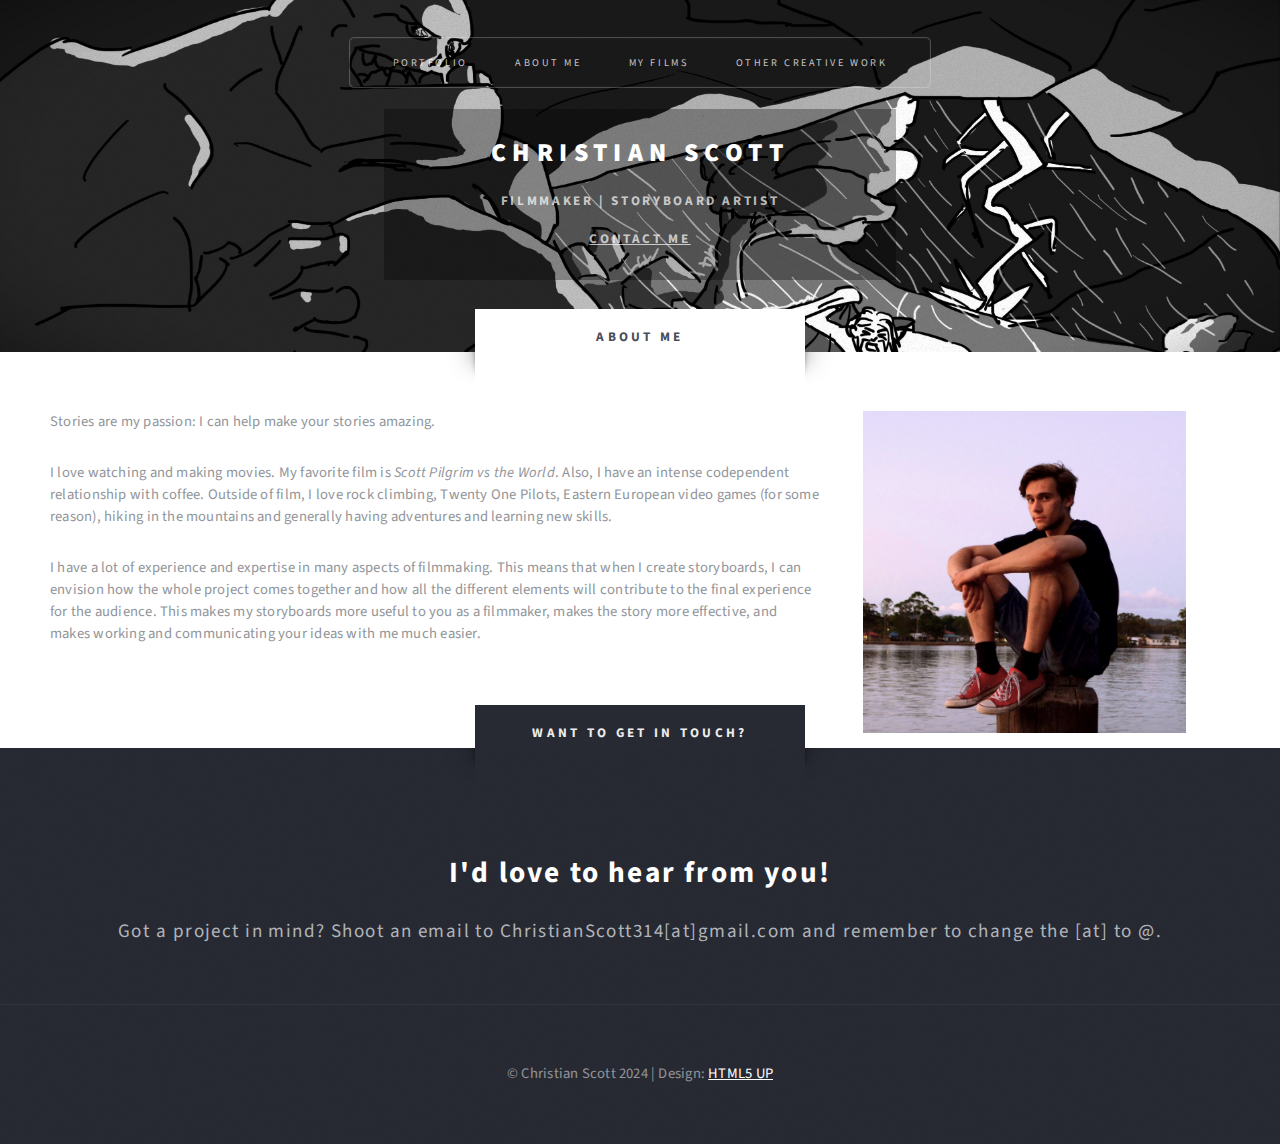
==== about-me.html @ e36d6e85 "initial commit" ====
<!DOCTYPE HTML>
<!--
	Escape Velocity by HTML5 UP
	html5up.net | @ajlkn
	Free for personal and commercial use under the CCA 3.0 license (html5up.net/license)
-->
<html>

<head>
    <title>Christian Scott Portfolio</title>
    <meta charset="utf-8" />
    <meta name="viewport" content="width=device-width, initial-scale=1, user-scalable=no" />
    <link rel="stylesheet" href="assets/css/main.css" />
</head>

<body class="no-sidebar is-preload">
    <div id="page-wrapper">

        <!-- Header -->
        <section id="header" class="wrapper">

            <!-- Logo -->
            <div id="logo">
                <div class="box minibgbox">
                    <h1>Christian Scott</h1>
                    <p>Filmmaker | Storyboard Artist</p>
                    <p><a href="mailto:ChristianScott314@gmail.com">Contact me</a></p>
                </div>
            </div>

            <!-- Nav -->
            <nav id="nav">
                <ul>
                    <li class="current"><a href="index.html">Portfolio</a></li>
                    <li><a href="about-me.html">About Me</a></li>
                    <li><a href="my-films.html">My Films</a></li>
                    <li><a href="other-work.html">Other Creative Work</a></li>
                </ul>
            </nav>

        </section>

        <!-- Main -->
        <div id="main" class="wrapper style2">
            <div class="title">About Me</div>
            <div class="container">

                <!-- Content -->
                <div id="content">

                    <article class="box post">
                        <img src="/images/me.jpg" style="max-height: 22em;" id="float-left" />
                        <p>Stories are my passion: I can help make your stories amazing.</p>
                        <p>
                            I love watching and making movies. My favorite film is <i>Scott Pilgrim vs the World</i>.
                            Also, I have an
                            intense codependent relationship with coffee. Outside of film, I love rock climbing,
                            Twenty One Pilots,
                            Eastern European video games (for some reason), hiking in the mountains and generally
                            having
                            adventures and learning new skills.
                        </p>
                        <p>
                            I have a lot of experience and expertise in many aspects of filmmaking. This means that
                            when I create storyboards, I can envision how the whole project comes together and how
                            all
                            the different elements will contribute to the final experience for the audience. This
                            makes
                            my storyboards more useful to you as a filmmaker, makes the story more effective, and
                            makes working and communicating your ideas with me much easier.
                        </p>
                    </article>
                </div>

            </div>
        </div>
        <!-- Footer -->
        <section id="footer" class="wrapper">
            <div class="title">Want to get in touch?</div>
            <header class="style1">
                <h2>I'd love to hear from you!</h2>
                <p>
                    Got a project in mind? Shoot an email to ChristianScott314[at]gmail.com and remember to change
                    the [at] to @.
                </p>
            </header>
            <p style="text-align: center;">&copy; Christian Scott 2024 | Design: <a href="http://html5up.net">HTML5
                    UP</a></p>
        </section>


    </div>

    <!-- Scripts -->
    <script src="assets/js/jquery.min.js"></script>
    <script src="assets/js/jquery.dropotron.min.js"></script>
    <script src="assets/js/browser.min.js"></script>
    <script src="assets/js/breakpoints.min.js"></script>
    <script src="assets/js/util.js"></script>
    <script src="assets/js/main.js"></script>

</body>

</html>
---- assets/css/main.css ----
@import url("fontawesome-all.min.css");
@import url("https://fonts.googleapis.com/css?family=Source+Sans+Pro:400,400italic,700,900");

/*
	Escape Velocity by HTML5 UP
	html5up.net | @ajlkn
	Free for personal and commercial use under the CCA 3.0 license (html5up.net/license)
*/

html,
body,
div,
span,
applet,
object,
iframe,
h1,
h2,
h3,
h4,
h5,
h6,
p,
blockquote,
pre,
a,
abbr,
acronym,
address,
big,
cite,
code,
del,
dfn,
em,
img,
ins,
kbd,
q,
s,
samp,
small,
strike,
strong,
sub,
sup,
tt,
var,
b,
u,
i,
center,
dl,
dt,
dd,
ol,
ul,
li,
fieldset,
form,
label,
legend,
table,
caption,
tbody,
tfoot,
thead,
tr,
th,
td,
article,
aside,
canvas,
details,
embed,
figure,
figcaption,
footer,
header,
hgroup,
menu,
nav,
output,
ruby,
section,
summary,
time,
mark,
audio,
video {
	margin: 0;
	padding: 0;
	border: 0;
	font-size: 100%;
	font: inherit;
	vertical-align: baseline;
}

article,
aside,
details,
figcaption,
figure,
footer,
header,
hgroup,
menu,
nav,
section {
	display: block;
}

body {
	line-height: 1;
}

ol,
ul {
	list-style: none;
}

blockquote,
q {
	quotes: none;
}

blockquote:before,
blockquote:after,
q:before,
q:after {
	content: '';
	content: none;
}

table {
	border-collapse: collapse;
	border-spacing: 0;
}

body {
	-webkit-text-size-adjust: none;
}

mark {
	background-color: transparent;
	color: inherit;
}

input::-moz-focus-inner {
	border: 0;
	padding: 0;
}

input,
select,
textarea {
	-moz-appearance: none;
	-webkit-appearance: none;
	-ms-appearance: none;
	appearance: none;
}

/* Basic */

@-ms-viewport {
	width: device-width;
}

html {
	box-sizing: border-box;
}

*,
*:before,
*:after {
	box-sizing: inherit;
}

body.is-preload *,
body.is-preload *:before,
body.is-preload *:after {
	-moz-animation: none !important;
	-webkit-animation: none !important;
	-ms-animation: none !important;
	animation: none !important;
	-moz-transition: none !important;
	-webkit-transition: none !important;
	-ms-transition: none !important;
	transition: none !important;
}

body,
input,
textarea,
select {
	font-family: 'Source Sans Pro', sans-serif;
	font-weight: 400;
	color: #919499;
	font-size: 14pt;
	line-height: 1.75em;
	letter-spacing: 0.025em;
}

h1,
h2,
h3,
h4,
h5,
h6 {
	font-weight: 700;
	color: #484d55;
}

h1 a,
h2 a,
h3 a,
h4 a,
h5 a,
h6 a {
	color: inherit;
	text-decoration: none;
}

a {
	-moz-transition: color .25s ease-in-out;
	-webkit-transition: color .25s ease-in-out;
	-ms-transition: color .25s ease-in-out;
	transition: color .25s ease-in-out;
	text-decoration: underline;
	color: #717975;
}

a:hover {
	text-decoration: none;
}

strong,
b {
	font-weight: 700;
	color: #484d55;
}

blockquote {
	border-left: solid 0.5em #ddd;
	padding: 1em 0 1em 2em;
	font-style: italic;
}

em,
i {
	font-style: italic;
}

hr {
	border: 0;
	border-top: solid 1px #ddd;
	margin: 2em 0 2em 0;
}

sub {
	position: relative;
	top: 0.5em;
	font-size: 0.8em;
}

sup {
	position: relative;
	top: -0.5em;
	font-size: 0.8em;
}

.nobr {
	white-space: nowrap;
}

br.clear {
	clear: both;
}

p,
ul,
ol,
dl,
table,
blockquote,
form {
	margin-bottom: 2em;
}

/* Container */

.container {
	margin: 0 auto;
	max-width: 100%;
	width: 68em;
}

@media screen and (max-width: 1680px) {

	.container {
		width: 70em;
	}

}

@media screen and (max-width: 1280px) {

	.container {
		width: calc(100% - 100px);
	}

}

@media screen and (max-width: 980px) {

	.container {
		width: calc(100% - 100px);
	}

}

@media screen and (max-width: 736px) {

	.container {
		width: calc(100% - 40px);
	}

}

/* Row */

.row {
	display: flex;
	flex-wrap: wrap;
	box-sizing: border-box;
	align-items: stretch;
}

.row>* {
	box-sizing: border-box;
}

.row.gtr-uniform>*> :last-child {
	margin-bottom: 0;
}

.row.aln-left {
	justify-content: flex-start;
}

.row.aln-center {
	justify-content: center;
}

.row.aln-right {
	justify-content: flex-end;
}

.row.aln-top {
	align-items: flex-start;
}

.row.aln-middle {
	align-items: center;
}

.row.aln-bottom {
	align-items: flex-end;
}

.row>.imp {
	order: -1;
}

.row>.col-1 {
	width: 8.33333%;
}

.row>.off-1 {
	margin-left: 8.33333%;
}

.row>.col-2 {
	width: 16.66667%;
}

.row>.off-2 {
	margin-left: 16.66667%;
}

.row>.col-3 {
	width: 25%;
}

.row>.off-3 {
	margin-left: 25%;
}

.row>.col-4 {
	width: 33.33333%;
}

.row>.off-4 {
	margin-left: 33.33333%;
}

.row>.col-5 {
	width: 41.66667%;
}

.row>.off-5 {
	margin-left: 41.66667%;
}

.row>.col-6 {
	width: 50%;
}

.row>.off-6 {
	margin-left: 50%;
}

.row>.col-7 {
	width: 58.33333%;
}

.row>.off-7 {
	margin-left: 58.33333%;
}

.row>.col-8 {
	width: 66.66667%;
}

.row>.off-8 {
	margin-left: 66.66667%;
}

.row>.col-9 {
	width: 75%;
}

.row>.off-9 {
	margin-left: 75%;
}

.row>.col-10 {
	width: 83.33333%;
}

.row>.off-10 {
	margin-left: 83.33333%;
}

.row>.col-11 {
	width: 91.66667%;
}

.row>.off-11 {
	margin-left: 91.66667%;
}

.row>.col-12 {
	width: 100%;
}

.row>.off-12 {
	margin-left: 100%;
}

.row.gtr-0 {
	margin-top: 0px;
	margin-left: 0px;
}

.row.gtr-0>* {
	padding: 0px 0 0 0px;
}

.row.gtr-0.gtr-uniform {
	margin-top: 0px;
}

.row.gtr-0.gtr-uniform>* {
	padding-top: 0px;
}

.row.gtr-25 {
	margin-top: -12.5px;
	margin-left: -12.5px;
}

.row.gtr-25>* {
	padding: 12.5px 0 0 12.5px;
}

.row.gtr-25.gtr-uniform {
	margin-top: -12.5px;
}

.row.gtr-25.gtr-uniform>* {
	padding-top: 12.5px;
}

.row.gtr-50 {
	margin-top: -25px;
	margin-left: -25px;
}

.row.gtr-50>* {
	padding: 25px 0 0 25px;
}

.row.gtr-50.gtr-uniform {
	margin-top: -25px;
}

.row.gtr-50.gtr-uniform>* {
	padding-top: 25px;
}

.row {
	margin-top: -50px;
	margin-left: -50px;
}

.row>* {
	padding: 50px 0 0 50px;
}

.row.gtr-uniform {
	margin-top: -50px;
}

.row.gtr-uniform>* {
	padding-top: 50px;
}

.row.gtr-150 {
	margin-top: -75px;
	margin-left: -75px;
}

.row.gtr-150>* {
	padding: 75px 0 0 75px;
}

.row.gtr-150.gtr-uniform {
	margin-top: -75px;
}

.row.gtr-150.gtr-uniform>* {
	padding-top: 75px;
}

.row.gtr-200 {
	margin-top: -100px;
	margin-left: -100px;
}

.row.gtr-200>* {
	padding: 100px 0 0 100px;
}

.row.gtr-200.gtr-uniform {
	margin-top: -100px;
}

.row.gtr-200.gtr-uniform>* {
	padding-top: 100px;
}

@media screen and (max-width: 1680px) {

	.row {
		display: flex;
		flex-wrap: wrap;
		box-sizing: border-box;
		align-items: stretch;
	}

	.row>* {
		box-sizing: border-box;
	}

	.row.gtr-uniform>*> :last-child {
		margin-bottom: 0;
	}

	.row.aln-left {
		justify-content: flex-start;
	}

	.row.aln-center {
		justify-content: center;
	}

	.row.aln-right {
		justify-content: flex-end;
	}

	.row.aln-top {
		align-items: flex-start;
	}

	.row.aln-middle {
		align-items: center;
	}

	.row.aln-bottom {
		align-items: flex-end;
	}

	.row>.imp-xlarge {
		order: -1;
	}

	.row>.col-1-xlarge {
		width: 8.33333%;
	}

	.row>.off-1-xlarge {
		margin-left: 8.33333%;
	}

	.row>.col-2-xlarge {
		width: 16.66667%;
	}

	.row>.off-2-xlarge {
		margin-left: 16.66667%;
	}

	.row>.col-3-xlarge {
		width: 25%;
	}

	.row>.off-3-xlarge {
		margin-left: 25%;
	}

	.row>.col-4-xlarge {
		width: 33.33333%;
	}

	.row>.off-4-xlarge {
		margin-left: 33.33333%;
	}

	.row>.col-5-xlarge {
		width: 41.66667%;
	}

	.row>.off-5-xlarge {
		margin-left: 41.66667%;
	}

	.row>.col-6-xlarge {
		width: 50%;
	}

	.row>.off-6-xlarge {
		margin-left: 50%;
	}

	.row>.col-7-xlarge {
		width: 58.33333%;
	}

	.row>.off-7-xlarge {
		margin-left: 58.33333%;
	}

	.row>.col-8-xlarge {
		width: 66.66667%;
	}

	.row>.off-8-xlarge {
		margin-left: 66.66667%;
	}

	.row>.col-9-xlarge {
		width: 75%;
	}

	.row>.off-9-xlarge {
		margin-left: 75%;
	}

	.row>.col-10-xlarge {
		width: 83.33333%;
	}

	.row>.off-10-xlarge {
		margin-left: 83.33333%;
	}

	.row>.col-11-xlarge {
		width: 91.66667%;
	}

	.row>.off-11-xlarge {
		margin-left: 91.66667%;
	}

	.row>.col-12-xlarge {
		width: 100%;
	}

	.row>.off-12-xlarge {
		margin-left: 100%;
	}

	.row.gtr-0 {
		margin-top: 0px;
		margin-left: 0px;
	}

	.row.gtr-0>* {
		padding: 0px 0 0 0px;
	}

	.row.gtr-0.gtr-uniform {
		margin-top: 0px;
	}

	.row.gtr-0.gtr-uniform>* {
		padding-top: 0px;
	}

	.row.gtr-25 {
		margin-top: -12.5px;
		margin-left: -12.5px;
	}

	.row.gtr-25>* {
		padding: 12.5px 0 0 12.5px;
	}

	.row.gtr-25.gtr-uniform {
		margin-top: -12.5px;
	}

	.row.gtr-25.gtr-uniform>* {
		padding-top: 12.5px;
	}

	.row.gtr-50 {
		margin-top: -25px;
		margin-left: -25px;
	}

	.row.gtr-50>* {
		padding: 25px 0 0 25px;
	}

	.row.gtr-50.gtr-uniform {
		margin-top: -25px;
	}

	.row.gtr-50.gtr-uniform>* {
		padding-top: 25px;
	}

	.row {
		margin-top: -50px;
		margin-left: -50px;
	}

	.row>* {
		padding: 50px 0 0 50px;
	}

	.row.gtr-uniform {
		margin-top: -50px;
	}

	.row.gtr-uniform>* {
		padding-top: 50px;
	}

	.row.gtr-150 {
		margin-top: -75px;
		margin-left: -75px;
	}

	.row.gtr-150>* {
		padding: 75px 0 0 75px;
	}

	.row.gtr-150.gtr-uniform {
		margin-top: -75px;
	}

	.row.gtr-150.gtr-uniform>* {
		padding-top: 75px;
	}

	.row.gtr-200 {
		margin-top: -100px;
		margin-left: -100px;
	}

	.row.gtr-200>* {
		padding: 100px 0 0 100px;
	}

	.row.gtr-200.gtr-uniform {
		margin-top: -100px;
	}

	.row.gtr-200.gtr-uniform>* {
		padding-top: 100px;
	}

}

@media screen and (max-width: 1280px) {

	.row {
		display: flex;
		flex-wrap: wrap;
		box-sizing: border-box;
		align-items: stretch;
	}

	.row>* {
		box-sizing: border-box;
	}

	.row.gtr-uniform>*> :last-child {
		margin-bottom: 0;
	}

	.row.aln-left {
		justify-content: flex-start;
	}

	.row.aln-center {
		justify-content: center;
	}

	.row.aln-right {
		justify-content: flex-end;
	}

	.row.aln-top {
		align-items: flex-start;
	}

	.row.aln-middle {
		align-items: center;
	}

	.row.aln-bottom {
		align-items: flex-end;
	}

	.row>.imp-large {
		order: -1;
	}

	.row>.col-1-large {
		width: 8.33333%;
	}

	.row>.off-1-large {
		margin-left: 8.33333%;
	}

	.row>.col-2-large {
		width: 16.66667%;
	}

	.row>.off-2-large {
		margin-left: 16.66667%;
	}

	.row>.col-3-large {
		width: 25%;
	}

	.row>.off-3-large {
		margin-left: 25%;
	}

	.row>.col-4-large {
		width: 33.33333%;
	}

	.row>.off-4-large {
		margin-left: 33.33333%;
	}

	.row>.col-5-large {
		width: 41.66667%;
	}

	.row>.off-5-large {
		margin-left: 41.66667%;
	}

	.row>.col-6-large {
		width: 50%;
	}

	.row>.off-6-large {
		margin-left: 50%;
	}

	.row>.col-7-large {
		width: 58.33333%;
	}

	.row>.off-7-large {
		margin-left: 58.33333%;
	}

	.row>.col-8-large {
		width: 66.66667%;
	}

	.row>.off-8-large {
		margin-left: 66.66667%;
	}

	.row>.col-9-large {
		width: 75%;
	}

	.row>.off-9-large {
		margin-left: 75%;
	}

	.row>.col-10-large {
		width: 83.33333%;
	}

	.row>.off-10-large {
		margin-left: 83.33333%;
	}

	.row>.col-11-large {
		width: 91.66667%;
	}

	.row>.off-11-large {
		margin-left: 91.66667%;
	}

	.row>.col-12-large {
		width: 100%;
	}

	.row>.off-12-large {
		margin-left: 100%;
	}

	.row.gtr-0 {
		margin-top: 0px;
		margin-left: 0px;
	}

	.row.gtr-0>* {
		padding: 0px 0 0 0px;
	}

	.row.gtr-0.gtr-uniform {
		margin-top: 0px;
	}

	.row.gtr-0.gtr-uniform>* {
		padding-top: 0px;
	}

	.row.gtr-25 {
		margin-top: -8.75px;
		margin-left: -8.75px;
	}

	.row.gtr-25>* {
		padding: 8.75px 0 0 8.75px;
	}

	.row.gtr-25.gtr-uniform {
		margin-top: -8.75px;
	}

	.row.gtr-25.gtr-uniform>* {
		padding-top: 8.75px;
	}

	.row.gtr-50 {
		margin-top: -17.5px;
		margin-left: -17.5px;
	}

	.row.gtr-50>* {
		padding: 17.5px 0 0 17.5px;
	}

	.row.gtr-50.gtr-uniform {
		margin-top: -17.5px;
	}

	.row.gtr-50.gtr-uniform>* {
		padding-top: 17.5px;
	}

	.row {
		margin-top: -35px;
		margin-left: -35px;
	}

	.row>* {
		padding: 35px 0 0 35px;
	}

	.row.gtr-uniform {
		margin-top: -35px;
	}

	.row.gtr-uniform>* {
		padding-top: 35px;
	}

	.row.gtr-150 {
		margin-top: -52.5px;
		margin-left: -52.5px;
	}

	.row.gtr-150>* {
		padding: 52.5px 0 0 52.5px;
	}

	.row.gtr-150.gtr-uniform {
		margin-top: -52.5px;
	}

	.row.gtr-150.gtr-uniform>* {
		padding-top: 52.5px;
	}

	.row.gtr-200 {
		margin-top: -70px;
		margin-left: -70px;
	}

	.row.gtr-200>* {
		padding: 70px 0 0 70px;
	}

	.row.gtr-200.gtr-uniform {
		margin-top: -70px;
	}

	.row.gtr-200.gtr-uniform>* {
		padding-top: 70px;
	}

}

@media screen and (max-width: 980px) {

	.row {
		display: flex;
		flex-wrap: wrap;
		box-sizing: border-box;
		align-items: stretch;
	}

	.row>* {
		box-sizing: border-box;
	}

	.row.gtr-uniform>*> :last-child {
		margin-bottom: 0;
	}

	.row.aln-left {
		justify-content: flex-start;
	}

	.row.aln-center {
		justify-content: center;
	}

	.row.aln-right {
		justify-content: flex-end;
	}

	.row.aln-top {
		align-items: flex-start;
	}

	.row.aln-middle {
		align-items: center;
	}

	.row.aln-bottom {
		align-items: flex-end;
	}

	.row>.imp-medium {
		order: -1;
	}

	.row>.col-1-medium {
		width: 8.33333%;
	}

	.row>.off-1-medium {
		margin-left: 8.33333%;
	}

	.row>.col-2-medium {
		width: 16.66667%;
	}

	.row>.off-2-medium {
		margin-left: 16.66667%;
	}

	.row>.col-3-medium {
		width: 25%;
	}

	.row>.off-3-medium {
		margin-left: 25%;
	}

	.row>.col-4-medium {
		width: 33.33333%;
	}

	.row>.off-4-medium {
		margin-left: 33.33333%;
	}

	.row>.col-5-medium {
		width: 41.66667%;
	}

	.row>.off-5-medium {
		margin-left: 41.66667%;
	}

	.row>.col-6-medium {
		width: 50%;
	}

	.row>.off-6-medium {
		margin-left: 50%;
	}

	.row>.col-7-medium {
		width: 58.33333%;
	}

	.row>.off-7-medium {
		margin-left: 58.33333%;
	}

	.row>.col-8-medium {
		width: 66.66667%;
	}

	.row>.off-8-medium {
		margin-left: 66.66667%;
	}

	.row>.col-9-medium {
		width: 75%;
	}

	.row>.off-9-medium {
		margin-left: 75%;
	}

	.row>.col-10-medium {
		width: 83.33333%;
	}

	.row>.off-10-medium {
		margin-left: 83.33333%;
	}

	.row>.col-11-medium {
		width: 91.66667%;
	}

	.row>.off-11-medium {
		margin-left: 91.66667%;
	}

	.row>.col-12-medium {
		width: 100%;
	}

	.row>.off-12-medium {
		margin-left: 100%;
	}

	.row.gtr-0 {
		margin-top: 0px;
		margin-left: 0px;
	}

	.row.gtr-0>* {
		padding: 0px 0 0 0px;
	}

	.row.gtr-0.gtr-uniform {
		margin-top: 0px;
	}

	.row.gtr-0.gtr-uniform>* {
		padding-top: 0px;
	}

	.row.gtr-25 {
		margin-top: -12.5px;
		margin-left: -12.5px;
	}

	.row.gtr-25>* {
		padding: 12.5px 0 0 12.5px;
	}

	.row.gtr-25.gtr-uniform {
		margin-top: -12.5px;
	}

	.row.gtr-25.gtr-uniform>* {
		padding-top: 12.5px;
	}

	.row.gtr-50 {
		margin-top: -25px;
		margin-left: -25px;
	}

	.row.gtr-50>* {
		padding: 25px 0 0 25px;
	}

	.row.gtr-50.gtr-uniform {
		margin-top: -25px;
	}

	.row.gtr-50.gtr-uniform>* {
		padding-top: 25px;
	}

	.row {
		margin-top: -50px;
		margin-left: -50px;
	}

	.row>* {
		padding: 50px 0 0 50px;
	}

	.row.gtr-uniform {
		margin-top: -50px;
	}

	.row.gtr-uniform>* {
		padding-top: 50px;
	}

	.row.gtr-150 {
		margin-top: -75px;
		margin-left: -75px;
	}

	.row.gtr-150>* {
		padding: 75px 0 0 75px;
	}

	.row.gtr-150.gtr-uniform {
		margin-top: -75px;
	}

	.row.gtr-150.gtr-uniform>* {
		padding-top: 75px;
	}

	.row.gtr-200 {
		margin-top: -100px;
		margin-left: -100px;
	}

	.row.gtr-200>* {
		padding: 100px 0 0 100px;
	}

	.row.gtr-200.gtr-uniform {
		margin-top: -100px;
	}

	.row.gtr-200.gtr-uniform>* {
		padding-top: 100px;
	}

}

@media screen and (max-width: 736px) {

	.row {
		display: flex;
		flex-wrap: wrap;
		box-sizing: border-box;
		align-items: stretch;
	}

	.row>* {
		box-sizing: border-box;
	}

	.row.gtr-uniform>*> :last-child {
		margin-bottom: 0;
	}

	.row.aln-left {
		justify-content: flex-start;
	}

	.row.aln-center {
		justify-content: center;
	}

	.row.aln-right {
		justify-content: flex-end;
	}

	.row.aln-top {
		align-items: flex-start;
	}

	.row.aln-middle {
		align-items: center;
	}

	.row.aln-bottom {
		align-items: flex-end;
	}

	.row>.imp-small {
		order: -1;
	}

	.row>.col-1-small {
		width: 8.33333%;
	}

	.row>.off-1-small {
		margin-left: 8.33333%;
	}

	.row>.col-2-small {
		width: 16.66667%;
	}

	.row>.off-2-small {
		margin-left: 16.66667%;
	}

	.row>.col-3-small {
		width: 25%;
	}

	.row>.off-3-small {
		margin-left: 25%;
	}

	.row>.col-4-small {
		width: 33.33333%;
	}

	.row>.off-4-small {
		margin-left: 33.33333%;
	}

	.row>.col-5-small {
		width: 41.66667%;
	}

	.row>.off-5-small {
		margin-left: 41.66667%;
	}

	.row>.col-6-small {
		width: 50%;
	}

	.row>.off-6-small {
		margin-left: 50%;
	}

	.row>.col-7-small {
		width: 58.33333%;
	}

	.row>.off-7-small {
		margin-left: 58.33333%;
	}

	.row>.col-8-small {
		width: 66.66667%;
	}

	.row>.off-8-small {
		margin-left: 66.66667%;
	}

	.row>.col-9-small {
		width: 75%;
	}

	.row>.off-9-small {
		margin-left: 75%;
	}

	.row>.col-10-small {
		width: 83.33333%;
	}

	.row>.off-10-small {
		margin-left: 83.33333%;
	}

	.row>.col-11-small {
		width: 91.66667%;
	}

	.row>.off-11-small {
		margin-left: 91.66667%;
	}

	.row>.col-12-small {
		width: 100%;
	}

	.row>.off-12-small {
		margin-left: 100%;
	}

	.row.gtr-0 {
		margin-top: 0px;
		margin-left: 0px;
	}

	.row.gtr-0>* {
		padding: 0px 0 0 0px;
	}

	.row.gtr-0.gtr-uniform {
		margin-top: 0px;
	}

	.row.gtr-0.gtr-uniform>* {
		padding-top: 0px;
	}

	.row.gtr-25 {
		margin-top: -7.5px;
		margin-left: -7.5px;
	}

	.row.gtr-25>* {
		padding: 7.5px 0 0 7.5px;
	}

	.row.gtr-25.gtr-uniform {
		margin-top: -7.5px;
	}

	.row.gtr-25.gtr-uniform>* {
		padding-top: 7.5px;
	}

	.row.gtr-50 {
		margin-top: -15px;
		margin-left: -15px;
	}

	.row.gtr-50>* {
		padding: 15px 0 0 15px;
	}

	.row.gtr-50.gtr-uniform {
		margin-top: -15px;
	}

	.row.gtr-50.gtr-uniform>* {
		padding-top: 15px;
	}

	.row {
		margin-top: -30px;
		margin-left: -30px;
	}

	.row>* {
		padding: 30px 0 0 30px;
	}

	.row.gtr-uniform {
		margin-top: -30px;
	}

	.row.gtr-uniform>* {
		padding-top: 30px;
	}

	.row.gtr-150 {
		margin-top: -45px;
		margin-left: -45px;
	}

	.row.gtr-150>* {
		padding: 45px 0 0 45px;
	}

	.row.gtr-150.gtr-uniform {
		margin-top: -45px;
	}

	.row.gtr-150.gtr-uniform>* {
		padding-top: 45px;
	}

	.row.gtr-200 {
		margin-top: -60px;
		margin-left: -60px;
	}

	.row.gtr-200>* {
		padding: 60px 0 0 60px;
	}

	.row.gtr-200.gtr-uniform {
		margin-top: -60px;
	}

	.row.gtr-200.gtr-uniform>* {
		padding-top: 60px;
	}

}

/* Section/Article */

section,
article {
	margin: 0 0 4em 0;
}

section> :last-child,
article> :last-child,
section:last-child,
article:last-child {
	margin-bottom: 0;
}

header.style1 {
	text-align: center;
	padding: 3em 0 3em 0;
}

header.style1 h2 {
	font-weight: 700;
	font-size: 2em;
	letter-spacing: 0.075em;
	line-height: 1.5em;
}

header.style1 p {
	color: #b1b4b9;
	display: block;
	margin: 1.15em 0 0 0;
	font-size: 1.3em;
	letter-spacing: 0.075em;
	line-height: 1.5em;
}

/* Table */

table {
	width: 100%;
}

table.default {
	width: 100%;
}

table.default tbody tr:nth-child(2n+2) {
	background: #f4f4f4;
}

table.default td {
	padding: 0.5em 1em 0.5em 1em;
}

table.default th {
	text-align: left;
	font-weight: 400;
	padding: 0.5em 1em 0.5em 1em;
}

table.default thead {
	background: #484d55;
	color: #fff;
}

table.default tfoot {
	background: #eee;
}

/* Form */

form label {
	display: block;
	font-weight: 700;
	color: #484d55;
	margin: 0.25em 0 0.5em 0;
}

form input[type="text"],
form input[type="email"],
form input[type="password"],
form select,
form textarea {
	-moz-transition: all .25s ease-in-out;
	-webkit-transition: all .25s ease-in-out;
	-ms-transition: all .25s ease-in-out;
	transition: all .25s ease-in-out;
	-webkit-appearance: none;
	display: block;
	border: 0;
	background: #eee;
	box-shadow: inset 0px 0px 1px 0px #a0a1a7;
	border-radius: 0.35em;
	width: 100%;
	padding: 0.75em 1em 0.75em 1em;
}

form input[type="text"]:focus,
form input[type="email"]:focus,
form input[type="password"]:focus,
form select:focus,
form textarea:focus {
	background: #f8f8f8;
}

form input[type="text"],
form input[type="email"] input[type="password"] {
	line-height: 1em;
}

form select {
	line-height: 1em;
}

form textarea {
	min-height: 8em;
}

form ul.actions {
	margin-top: 0;
}

form ::-webkit-input-placeholder {
	color: #555 !important;
	font-style: italic;
	line-height: 1.35em;
}

form :-moz-placeholder {
	color: #555 !important;
	font-style: italic;
}

form ::-moz-placeholder {
	color: #555 !important;
	font-style: italic;
}

form :-ms-input-placeholder {
	color: #555 !important;
	font-style: italic;
}

form ::-moz-focus-inner {
	border: 0;
}

/* Image */

.image {
	display: inline-block;
}

.image img {
	display: block;
	width: 100%;
}

.image.fit {
	display: block;
	width: 100%;
}

.image.left {
	float: left;
	margin: 0 2em 2em 0;
}

.image.centered {
	display: block;
	margin: 0 0 2em 0;
}

.image.centered img {
	margin: 0 auto;
	width: auto;
}

.image.featured {
	display: block;
	width: 100%;
	margin: 0 0 2em 0;
}

#float-left {
	float: right;
	margin: 0 3em 1em 3em;
}

/* Button */

input[type="button"],
input[type="submit"],
input[type="reset"],
button,
.button {
	-moz-transition: all .25s ease-in-out;
	-webkit-transition: all .25s ease-in-out;
	-ms-transition: all .25s ease-in-out;
	transition: all .25s ease-in-out;
	display: inline-block;
	background: #444;
	text-align: center;
	text-transform: uppercase;
	font-weight: 700;
	letter-spacing: 0.25em;
	text-decoration: none;
	border-radius: 0.35em;
	border: 0;
	outline: 0;
	cursor: pointer;
	padding: 0 2.25em 0 2.25em;
	font-size: 0.9em;
	min-width: 12em;
	height: 4em;
	line-height: 4em;
}

input[type="button"]:hover,
input[type="submit"]:hover,
input[type="reset"]:hover,
button:hover,
.button:hover {
	background-color: #f98780;
}

input[type="button"].large,
input[type="submit"].large,
input[type="reset"].large,
button.large,
.button.large {
	font-size: 1em;
	min-width: 14em;
}

input[type="button"].style1,
input[type="submit"].style1,
input[type="reset"].style1,
button.style1,
.button.style1 {
	background: #9DD1F1 url("images/overlay.png");
	color: #fff;
}

input[type="button"].style1:hover,
input[type="submit"].style1:hover,
input[type="reset"].style1:hover,
button.style1:hover,
.button.style1:hover {
	background-color: #f98780;
}

input[type="button"].style1:active,
input[type="submit"].style1:active,
input[type="reset"].style1:active,
button.style1:active,
.button.style1:active {
	background-color: #d96760;
}

input[type="button"].style2,
input[type="submit"].style2,
input[type="reset"].style2,
button.style2,
.button.style2 {
	background: none;
	color: #606167;
	box-shadow: inset 0px 0px 2px 0px #a0a1a7;
}

input[type="button"].style2:hover,
input[type="submit"].style2:hover,
input[type="reset"].style2:hover,
button.style2:hover,
.button.style2:hover {
	box-shadow: inset 0px 0px 2px 0px #606167;
}

input[type="button"].style2:active,
input[type="submit"].style2:active,
input[type="reset"].style2:active,
button.style2:active,
.button.style2:active {
	box-shadow: inset 0px 0px 2px 0px #202127;
}

input[type="button"].style3,
input[type="submit"].style3,
input[type="reset"].style3,
button.style3,
.button.style3 {
	background: #2f333b url("images/overlay.png");
	color: #fff;
}

input[type="button"].style3:hover,
input[type="submit"].style3:hover,
input[type="reset"].style3:hover,
button.style3:hover,
.button.style3:hover {
	background-color: #3f434b;
}

input[type="button"].style3:active,
input[type="submit"].style3:active,
input[type="reset"].style3:active,
button.style3:active,
.button.style3:active {
	background-color: #1f232b;
}

/* List */
li {
	padding-left: 1em;
}

ul {
	list-style: disc;
	padding-left: 1em;
}

ul li {
	padding-left: 0.5em;
}

ul.style2 {
	list-style: none;
	padding-left: 0;
}

ul.style2 li {
	border-top: solid 1px #eee;
	padding: 1.5em 0 0 0;
	margin: 1.5em 0 0 0;
}

ul.style2 li:first-child {
	border-top: 0;
	padding-top: 0;
	margin-top: 0;
}

ul.style3 {
	list-style: none;
	padding-left: 0;
}

ul.style3 li {
	border-top: solid 1px #eee;
	padding: 0.5em 0 0 0;
	margin: 0.5em 0 0 0;
}

ul.style3 li:first-child {
	border-top: 0;
	padding-top: 0;
	margin-top: 0;
}

ol {
	list-style: decimal;
	padding-left: 1.25em;
}

ol li {
	padding-left: 0.25em;
}

/* Actions */

ul.actions {
	list-style: none;
	padding-left: 0;
	margin: 3em 0 0 0;
}

ul.actions li {
	display: inline-block;
	margin: 0 0.75em 0 0.75em;
	padding-left: 0;
}

ul.actions li:first-child {
	margin-left: 0;
}

ul.actions li:last-child {
	margin-right: 0;
}

ul.actions.special {
	text-align: center;
}

/* Feature List */

.feature-list {
	max-width: 58em;
	margin-left: auto;
	margin-right: auto;
	position: relative;
	top: 0.75em;
}

.feature-list section {
	border-top: solid 1px #eee;
	padding-top: 3em;
	position: relative;
}

@media screen and (min-width: 981px) {

	.feature-list>.row> :nth-child(-n + 2)>section {
		border-top: 0;
		padding-top: 0;
	}

}

.feature-list h1 {
	color: #9DD1F1 !important;
	margin: -0.35em 0 0.75em 0;
	font-size: 1.75em;
	letter-spacing: 0.05em;
}

.feature-list h3 {
	color: #9DD1F1 !important;
	margin: -0.35em 0 0.75em 0;
	font-size: 1.15em;
	letter-spacing: 0.05em;
}

.feature-list h3:before {
	display: block;
	color: #fff;
	background: #2f333b url("images/overlay.png");
	border-radius: 2.5em;
	text-align: center;
	width: 2.5em;
	height: 2.5em;
	line-height: 2.5em;
	margin-right: 0.75em;
	position: absolute;
	left: 0;
	margin-top: -0.5em;
}

.feature-list.small section {
	padding-left: 3.5em;
}

.feature-list.small h3:before {
	font-size: 0.8em;
}

/* Icons */

.icon {
	text-decoration: none;
	text-decoration: none;
}

.icon:before {
	-moz-osx-font-smoothing: grayscale;
	-webkit-font-smoothing: antialiased;
	display: inline-block;
	font-style: normal;
	font-variant: normal;
	text-rendering: auto;
	line-height: 1;
	text-transform: none !important;
	font-family: 'Font Awesome 5 Free';
	font-weight: 400;
}

.icon:before {
	line-height: inherit;
	font-size: 1.25em;
}

.icon>.label {
	display: none;
}

.icon.solid:before {
	font-weight: 900;
}

.icon.brands:before {
	font-family: 'Font Awesome 5 Brands';
}

/* Box */

.box header {
	margin: 0 0 1.5em 0;
}

.box header.style1 {
	position: relative;
	margin: -0.5em 0 0 0;
	padding-top: 0;
}

.box h2 {
	margin: 0 0 0.75em 0;
	font-size: 1.15em;
	letter-spacing: 0.05em;
}

.box h3 {
	margin: 0 0 0.5em 0;
	font-size: 1em;
	font-weight: 600;
	letter-spacing: 0.05em;
}

.box.post-excerpt .image.left {
	position: relative;
	top: 0.5em;
	width: 5em;
}

.box.post-excerpt h3,
.box.post-excerpt p {
	margin-left: 7em;
}

/* Wrapper */

.wrapper {
	position: relative;
	padding: 6em 0 9em 0;
}

.wrapper .title {
	position: absolute;
	top: 0;
	left: 50%;
	text-align: center;
	text-transform: uppercase;
	display: block;
	font-weight: 700;
	letter-spacing: 0.25em;
	font-size: 0.9em;
	width: 25em;
	height: 3.25em;
	top: -3.25em;
	line-height: 3.25em;
	margin-bottom: -3.25em;
	margin-left: -12.5em;
	padding-top: 0.5em;
}

.wrapper .title:before {
	content: '';
	position: absolute;
	bottom: -38px;
	left: -35px;
	width: 35px;
	height: 38px;
	background: url("images/shadow.png");
}

.wrapper .title:after {
	-moz-transform: scaleX(-1);
	-webkit-transform: scaleX(-1);
	-ms-transform: scaleX(-1);
	transform: scaleX(-1);
	content: '';
	position: absolute;
	bottom: -38px;
	right: -35px;
	width: 35px;
	height: 38px;
	background: url("images/shadow.png");
}

.wrapper.style1 {
	background: #9DD1F1 url("images/overlay.png");
	color: #eee;
	color: rgba(255, 255, 255, 0.75);
}

.wrapper.style1 .title {
	background: #9DD1F1 url("images/overlay.png");
	color: #fff;
}

.wrapper.style1 h1,
.wrapper.style1 h2,
.wrapper.style1 h3,
.wrapper.style1 h4,
.wrapper.style1 h5,
.wrapper.style1 h6,
.wrapper.style1 strong,
.wrapper.style1 b,
.wrapper.style1 a {
	color: #fff;
}

.wrapper.style2 {
	background: #fff;
}

.wrapper.style2 .title {
	background: #fff;
	color: #484d55;
}

.wrapper.style3 {
	background: #f3f3f3 url("images/overlay.png");
}

.wrapper.style3 .title {
	background: #f3f3f3 url("images/overlay.png");
	color: #484d55;
}

.wrapper.style3 .image {
	border: solid 10px #fff;
}

/* Page Wrapper */

#page-wrapper>section {
	margin-bottom: 0;
}

/* Header */

#header {
	display: -moz-flex;
	display: -webkit-flex;
	display: -ms-flex;
	display: flex;
	-moz-align-items: center;
	-webkit-align-items: center;
	-ms-align-items: center;
	align-items: center;
	-moz-justify-content: center;
	-webkit-justify-content: center;
	-ms-justify-content: center;
	justify-content: center;
	position: relative;
	height: 24em;
	background: url("../../images/banner.jpg") center center;
	background-size: cover;
	padding: 0;
}

#header:before {
	content: '';
	position: absolute;
	top: 0;
	left: 0;
	width: 100%;
	height: 100%;
	background: url("images/overlay.png");
}

.homepage #header {
	height: 35em;
}

/* Logo */

#logo {
	width: 100%;
	text-align: center;
	position: relative;
	top: 1.5em;
}

#logo h1 {
	font-weight: 900;
	text-transform: uppercase;
	color: #fff;
	font-size: 2em;
	letter-spacing: 0.25em;
	margin: 5%;
}

#logo p {
	color: #eee;
	color: rgb(255, 255, 255, 0.7);
	text-transform: uppercase;
	margin: 1.25em 0 0 0;
	display: block;
	letter-spacing: 0.2em;
	font-size: 0.9em;
	font-weight: bold;
}

#logo a {
	color: rgb(255, 255, 255, 0.7);
}

#logo .bgbox {
	background-color: rgba(0, 0, 0, 0.3);
	color: #fff;
	margin: 20%;
	padding-top: 0.5em;
	padding-bottom: 2em;
}

#logo .minibgbox {
	background-color: rgba(0, 0, 0, 0.3);
	color: #fff;
	margin: 30%;
	padding-top: 0.5em;
	padding-bottom: 2em;
}

/* Nav */

#nav {
	position: absolute;
	display: block;
	top: 2.5em;
	left: 0;
	width: 100%;
	text-align: center;
}

#nav>ul {
	display: inline-block;
	border-radius: 0.35em;
	box-shadow: inset 0px 0px 1px 1px rgba(255, 255, 255, 0.25);
	padding: 0 1.5em 0 1.5em;
}

#nav>ul>li {
	display: inline-block;
	text-align: center;
	padding: 0 1.5em 0 1.5em;
}

#nav>ul>li>ul {
	display: none;
}

#nav>ul>li>a,
#nav>ul>li>span {
	display: block;
	color: #eee;
	color: rgba(255, 255, 255, 0.75);
	text-transform: uppercase;
	text-decoration: none;
	font-size: 0.7em;
	letter-spacing: 0.25em;
	height: 5em;
	line-height: 5em;
	-moz-transition: all .25s ease-in-out;
	-webkit-transition: all .25s ease-in-out;
	-o-transition: all .25s ease-in-out;
	-ms-transition: all .25s ease-in-out;
	transition: all .25s ease-in-out;
	outline: 0;
}

#nav>ul>li:hover>a {
	color: #fff;
}

#nav>ul>li.active>a,
#nav>ul>li.active>span {
	color: #fff;
}

.dropotron {
	background: #222835 url("images/overlay.png");
	background-color: rgba(44, 50, 63, 0.925);
	padding: 1.25em 1em 1.25em 1em;
	border-radius: 0.35em;
	box-shadow: inset 0px 0px 1px 1px rgba(255, 255, 255, 0.25);
	min-width: 12em;
	text-align: left;
	margin-top: -1.25em;
	margin-left: -1px;
	list-style: none;
}

.dropotron.level-0 {
	margin-top: -1px;
	margin-left: 0;
	border-top-left-radius: 0;
	border-top-right-radius: 0;
}

.dropotron a,
.dropotron span {
	-moz-transition: all .25s ease-in-out;
	-webkit-transition: all .25s ease-in-out;
	-ms-transition: all .25s ease-in-out;
	transition: all .25s ease-in-out;
	display: block;
	color: #eee;
	color: rgba(255, 255, 255, 0.75);
	text-transform: uppercase;
	text-decoration: none;
	font-size: 0.7em;
	letter-spacing: 0.25em;
	border-top: solid 1px rgba(255, 255, 255, 0.15);
	line-height: 3em;
}

.dropotron li {
	padding-left: 0;
}

.dropotron li:first-child a,
.dropotron li:first-child span {
	border-top: 0;
}

.dropotron li:hover>a,
.dropotron li:hover>span {
	color: #fff;
}

/* Intro */

#intro {
	padding-bottom: 8em;
	text-align: center;
}

#intro p.style1 {
	font-size: 1.5em;
	letter-spacing: 0.075em;
}

#intro p.style2 {
	font-weight: 700;
	color: #fff;
	border-radius: 0.35em;
	box-shadow: inset 0px 0px 1px 1px rgba(255, 255, 255, 0.25);
	font-size: 2.75em;
	letter-spacing: 0.075em;
	line-height: 1.35em;
	padding: 1em 0 1em 0;
	margin-bottom: 1em;
}

#intro p.style2 a {
	color: inherit;
	text-decoration: none;
}

#intro p.style3 {
	font-size: 1.1em;
	width: 48em;
	margin: 0 auto;
}

/* Features */

#features header.style1 {
	padding-bottom: 5em;
}

#features ul.actions {
	margin-top: 5em;
}

/* Highlights */

#highlights .highlight {
	text-align: center;
}

#highlights .highlight h3 {
	color: #9DD1F1;
	margin: 0 0 0.75em 0;
	font-size: 1.15em;
	letter-spacing: 0.05em;
}

/* Main */

/* Footer */

#footer {
	background: #282b34 url("images/overlay.png");
	color: #eee;
	color: rgba(255, 255, 255, 0.5);
	padding-bottom: 6em;
}

#footer h1,
#footer h2,
#footer h3,
#footer h4,
#footer h5,
#footer h6,
#footer strong,
#footer b,
#footer a {
	color: #fff;
}

#footer hr {
	border-top-color: #333;
	border-top-color: rgba(255, 255, 255, 0.05);
}

#footer form input[type="text"],
#footer form input[type="email"],
#footer form input[type="password"],
#footer form select,
#footer form textarea {
	background: #ccc;
	box-shadow: none;
}

#footer form input[type="text"]:focus,
#footer form input[type="email"]:focus,
#footer form input[type="password"]:focus,
#footer form select:focus,
#footer form textarea:focus {
	background: #fff;
}

#footer input[type="button"],
#footer input[type="submit"],
#footer input[type="reset"],
#footer button,
#footer .button {
	color: #fff;
	box-shadow: inset 0px 0px 2px 0px rgba(255, 255, 255, 0.5);
}

#footer input[type="button"]:hover,
#footer input[type="submit"]:hover,
#footer input[type="reset"]:hover,
#footer button:hover,
#footer .button:hover {
	color: #fff;
	box-shadow: inset 0px 0px 2px 0px rgba(255, 255, 255, 0.65);
}

#footer input[type="button"]:active,
#footer input[type="submit"]:active,
#footer input[type="reset"]:active,
#footer button:active,
#footer .button:active {
	box-shadow: inset 0px 0px 2px 0px rgba(255, 255, 255, 0.75);
}

#footer input[type="button"].style2:active,
#footer input[type="submit"].style2:active,
#footer input[type="reset"].style2:active,
#footer button.style2:active,
#footer .button.style2:active {
	box-shadow: inset 0px 0px 2px 0px rgba(255, 255, 255, 0.75);
}

#footer .title {
	background: #282b34 url("images/overlay.png");
	color: #eee;
}

#footer header.style1 {
	padding-bottom: 6em;
	margin-bottom: 6em;
	border-bottom: solid 1px rgba(255, 255, 255, 0.05);
}

#footer header.style1 h2 {
	color: #fff;
}

#footer header.style1 .p {
	color: inherit;
}

#footer .feature-list {
	max-width: 100%;
}

#footer .feature-list section {
	border-top-color: rgba(255, 255, 255, 0.05);
}

#footer .feature-list h3:before {
	background: #3d4249 url("images/overlay.png");
}

/* Copyright */

#copyright {
	text-align: center;
	padding-top: 6em;
	margin-top: 6em;
	border-top: solid 1px rgba(255, 255, 255, 0.05);
}

#copyright ul {
	display: inline-block;
	border-radius: 0.35em;
	box-shadow: inset 0px 0px 1px 1px rgba(255, 255, 255, 0.05);
	color: #aaa;
	color: rgba(255, 255, 255, 0.25);
	padding: 0.75em 2em;
	font-size: 0.9em;
}

#copyright ul li {
	display: inline-block;
	margin-left: 1em;
	padding-left: 1em;
	border-left: solid 1px #333;
	border-left-color: rgba(255, 255, 255, 0.05);
}

#copyright ul li:first-child {
	border-left: 0;
	margin-left: 0;
	padding-left: 0;
}

#copyright a {
	color: inherit;
}

#copyright a:hover {
	color: #fff;
}

/* XLarge */

@media screen and (max-width: 1680px) {

	/* Basic */

	body,
	input,
	textarea,
	select {
		font-size: 12pt;
	}

}

/* Large */

@media screen and (max-width: 1280px) {

	/* Basic */

	body,
	input,
	select,
	textarea {
		font-size: 11pt;
		line-height: 1.5em;
		letter-spacing: 0.015em;
	}

	/* Wrapper */

	.wrapper {
		padding: 4em 0 7em 0;
	}

	/* Logo */

	#logo {
		margin-top: -0.5em !important;
	}

	#logo h1 {
		font-size: 1.75em;
	}

	/* Intro */

	#intro {
		padding-bottom: 7em;
	}

	#intro p.style1 {
		font-size: 1.25em;
	}

	#intro p.style2 {
		font-size: 2.25em;
	}

	/* Footer */

	#footer {
		padding-bottom: 4em;
	}

	#footer header.style1 {
		padding-bottom: 4em;
		margin-bottom: 4em;
		border-bottom: solid 1px rgba(255, 255, 255, 0.05);
	}

	/* Copyright */

	#copyright {
		padding-top: 4em;
		margin-top: 4em;
	}

}

/* Medium */

#navPanel,
#titleBar {
	display: none;
}

@media screen and (max-width: 980px) {

	/* Section/Article */

	header br {
		display: none;
	}

	/* Form */

	form ul.actions {
		text-align: center;
	}

	/* Feature List */

	.feature-list {
		max-width: 40em;
	}

	.feature-list section {
		padding-top: 4em;
	}

	.feature-list>.row> :first-child>section {
		border-top: 0;
		padding-top: 0;
	}

	/* Nav */

	#nav {
		display: none;
	}

	/* Logo */

	#logo {
		top: 0;
	}

	/* Intro */

	#intro p.style3 {
		width: auto;
	}

	/* Highlights */

	#highlights .highlight {
		max-width: 40em;
		margin-left: auto;
		margin-right: auto;
	}

	/* Footer */

	#footer .feature-list {
		border-top: solid 1px rgba(255, 255, 255, 0.05);
		padding-top: 4em;
	}

}

@media screen and (max-width: 980px) and (min-width: 737px) {

	#footer .feature-list>.row> :nth-child(2)>section {
		border-top: 0;
		padding-top: 0;
	}

}

@media screen and (max-width: 980px) {

	/* Nav */

	#page-wrapper {
		-moz-backface-visibility: hidden;
		-webkit-backface-visibility: hidden;
		-ms-backface-visibility: hidden;
		backface-visibility: hidden;
		-moz-transition: -moz-transform 0.5s ease;
		-webkit-transition: -webkit-transform 0.5s ease;
		-ms-transition: -ms-transform 0.5s ease;
		transition: transform 0.5s ease;
		padding-bottom: 1px;
	}

	#titleBar {
		-moz-backface-visibility: hidden;
		-webkit-backface-visibility: hidden;
		-ms-backface-visibility: hidden;
		backface-visibility: hidden;
		-moz-transition: -moz-transform 0.5s ease;
		-webkit-transition: -webkit-transform 0.5s ease;
		-ms-transition: -ms-transform 0.5s ease;
		transition: transform 0.5s ease;
		display: block;
		height: 44px;
		left: 0;
		position: fixed;
		top: 0;
		width: 100%;
		z-index: 10001;
		background: none;
	}

	#titleBar .title {
		display: none;
	}

	#titleBar .toggle {
		text-decoration: none;
		position: absolute;
		top: 0;
		left: 0;
		width: 60px;
		height: 44px;
	}

	#titleBar .toggle:before {
		-moz-osx-font-smoothing: grayscale;
		-webkit-font-smoothing: antialiased;
		display: inline-block;
		font-style: normal;
		font-variant: normal;
		text-rendering: auto;
		line-height: 1;
		text-transform: none !important;
		font-family: 'Font Awesome 5 Free';
		font-weight: 900;
	}

	#titleBar .toggle:before {
		-moz-transition: all .15s ease-in-out;
		-webkit-transition: all .15s ease-in-out;
		-ms-transition: all .15s ease-in-out;
		transition: all .15s ease-in-out;
		text-decoration: none;
		content: '\f0c9';
		font-size: 14px;
		position: absolute;
		top: 6px;
		left: 6px;
		display: block;
		width: 54px;
		height: 38px;
		line-height: 38px;
		text-align: center;
		color: rgba(255, 255, 255, 0.75);
		background-color: rgba(92, 95, 103, 0.5);
		border-radius: 0.25em;
	}

	#titleBar .toggle:active:before {
		background-color: rgba(92, 95, 103, 0.75);
	}

	#navPanel {
		-moz-backface-visibility: hidden;
		-webkit-backface-visibility: hidden;
		-ms-backface-visibility: hidden;
		backface-visibility: hidden;
		-moz-transform: translateX(-275px);
		-webkit-transform: translateX(-275px);
		-ms-transform: translateX(-275px);
		transform: translateX(-275px);
		-moz-transition: -moz-transform 0.5s ease;
		-webkit-transition: -webkit-transform 0.5s ease;
		-ms-transition: -ms-transform 0.5s ease;
		transition: transform 0.5s ease;
		display: block;
		height: 100%;
		left: 0;
		overflow-y: auto;
		position: fixed;
		top: 0;
		width: 275px;
		z-index: 10002;
		background: #242730 url("images/overlay.png");
		box-shadow: inset -3px 0px 4px 0px rgba(0, 0, 0, 0.1);
	}

	#navPanel .link {
		display: block;
		color: rgba(255, 255, 255, 0.5);
		text-transform: uppercase;
		text-decoration: none;
		font-size: 0.85em;
		letter-spacing: 0.15em;
		text-decoration: none;
		height: 44px;
		line-height: 44px;
		border-top: solid 1px rgba(255, 255, 255, 0.05);
		margin: 0 15px 0 15px;
	}

	#navPanel .link:first-child {
		border-top: 0;
	}

	#navPanel .indent-1 {
		display: inline-block;
		width: 1em;
	}

	#navPanel .indent-2 {
		display: inline-block;
		width: 2em;
	}

	#navPanel .indent-3 {
		display: inline-block;
		width: 3em;
	}

	#navPanel .indent-4 {
		display: inline-block;
		width: 4em;
	}

	#navPanel .indent-5 {
		display: inline-block;
		width: 5em;
	}

	#navPanel .depth-0 {
		color: #fff;
	}

	body.navPanel-visible #page-wrapper {
		-moz-transform: translateX(275px);
		-webkit-transform: translateX(275px);
		-ms-transform: translateX(275px);
		transform: translateX(275px);
	}

	body.navPanel-visible #titleBar {
		-moz-transform: translateX(275px);
		-webkit-transform: translateX(275px);
		-ms-transform: translateX(275px);
		transform: translateX(275px);
	}

	body.navPanel-visible #navPanel {
		-moz-transform: translateX(0);
		-webkit-transform: translateX(0);
		-ms-transform: translateX(0);
		transform: translateX(0);
	}

}

/* Small */

@media screen and (max-width: 736px) {

	/* Basic */

	body,
	input,
	select,
	textarea {
		line-height: 1.5em;
		font-size: 10.5pt;
		letter-spacing: 0;
	}

	h2,
	h3,
	h4,
	h5,
	h6 {
		font-size: 1.2em;
		letter-spacing: 0.05em;
		margin: 0 0 1em 0;
	}

	hr {
		margin: 1em 0 1em 0;
	}

	/* Section/Article */

	section,
	article {
		clear: both;
	}

	header br {
		display: none;
	}

	header.style1 {
		padding: 0 0 1em 0;
	}

	header.style1 h2 {
		font-size: 1.5em;
		letter-spacing: 0.075em;
		line-height: 1.25em;
	}

	header.style1 p {
		font-size: 1em;
		letter-spacing: 0;
		display: block;
		margin: 0;
	}

	/* Button */

	input[type="button"],
	input[type="submit"],
	input[type="reset"],
	button,
	.button {
		display: block;
		width: 100%;
		font-size: 1em;
		max-width: 30em;
		margin: 0 auto;
	}

	/* Actions */

	ul.actions {
		margin: 2em 0 0 0;
	}

	ul.actions li {
		margin: 15px 0 0 0;
		display: block;
	}

	ul.actions li:first-child {
		margin-top: 0;
	}

	/* Feature List */

	.feature-list section {
		padding-top: 2em;
		padding-left: 4em;
	}

	.feature-list h3:before {
		font-size: 0.9em;
	}

	/* Box */

	.box.post-excerpt .image.left {
		position: relative;
		top: 0.25em;
		width: 25%;
		margin: 0;
	}

	.box.post-excerpt h3,
	.box.post-excerpt p {
		margin-left: 32.5%;
	}

	/* Wrapper */

	.wrapper {
		padding: 3em 0 6em 0;
	}

	.wrapper .title {
		font-size: 0.9em;
		width: 18em;
		height: 2.5em;
		top: -2.5em;
		line-height: 2.5em;
		margin-bottom: -2.5em;
		margin-left: -9em;
		padding-top: 0.5em;
	}

	.wrapper .title:before,
	.wrapper .title:after {
		height: 15px;
		bottom: -15px;
		background-size: 100% 100%;
	}

	/* Header */

	#header {
		height: 17em;
	}

	.homepage #header {
		height: 20em;
	}

	/* Logo */

	#logo {
		text-align: center;
		padding-left: 2em;
		padding-right: 2em;
	}

	#logo h1 {
		font-size: 1.5em;
		letter-spacing: 0.2em;
	}

	#logo p {
		margin: 1.25em 0 0 0;
		display: block;
		letter-spacing: 0.2em;
		font-size: 0.9em;
	}

	/* Intro */

	#intro {
		text-align: center;
		padding-right: 2em;
		padding-left: 2em;
		padding-bottom: 5em;
		margin: 0 auto;
	}

	#intro p.style1 {
		margin-bottom: 1.5em;
	}

	#intro p.style2 {
		font-size: 1.5em;
		letter-spacing: 0.05em;
		line-height: 1.25em;
		padding: 1.25em;
	}

	/* Features */

	#features header.style1 {
		padding-bottom: 4em;
	}

	#features ul.actions {
		margin-top: 4em;
	}

	/* Content */

	#content {
		padding: 0 0 2em 0;
	}

	#content header.style1 {
		padding-bottom: 2.5em;
	}

	/* Footer */

	#footer {
		padding-bottom: 0;
	}

	#footer header.style1 {
		padding-bottom: 0;
		margin-bottom: 2em;
		border-bottom: 0;
	}

	#footer .feature-list {
		border-top: 0;
		padding-top: 0;
	}

	/* Copyright */

	#copyright {
		padding-top: 0;
		margin-top: 4em;
		border-top: 0;
	}

	#copyright ul {
		padding: 1em 2em;
		width: 100%;
	}

	#copyright ul li {
		display: block;
		margin: 0.5em 0 0 0;
		border-left: 0;
		padding: 0;
	}

	#copyright ul li:first-child {
		margin-top: 0;
	}

}

* {
	box-sizing: border-box
}

.mySlides1,
.mySlides2,
.mySlides3,
.mySlides4,
.mySlides5,
.mySlides6 {
	display: none
}

img {
	vertical-align: middle;
}

/* Slideshow container */
.slideshow-container {
	max-width: 1000px;
	position: relative;
	margin: auto;
}

/* Next & previous buttons */
.prev,
.next {
	cursor: pointer;
	position: absolute;
	top: 50%;
	width: auto;
	margin-top: -22px;
	padding: 16px;
	color: black;
	font-weight: bold;
	font-size: 18px;
	transition: 0.6s ease;
	border-radius: 0 3px 3px 0;
	user-select: none;
}

/* Position the "next button" to the right */
.next {
	right: 0;
	border-radius: 3px 0 0 3px;
}

.prev {
	left: 0;
	border-radius: 3px 0 0 3px;
}

.prev:hover,
.next:hover {
	background-color: rgba(0, 0, 0, 0.8);
	color: #9DD1F1;
}

/* Fading animation */
.fade {
	animation-name: fade;
	animation-duration: 1.0s;
}

@keyframes fade {
	from {
		opacity: .4
	}

	to {
		opacity: 1
	}
}

iframe {
	display: block;
	margin: 0 auto;
}
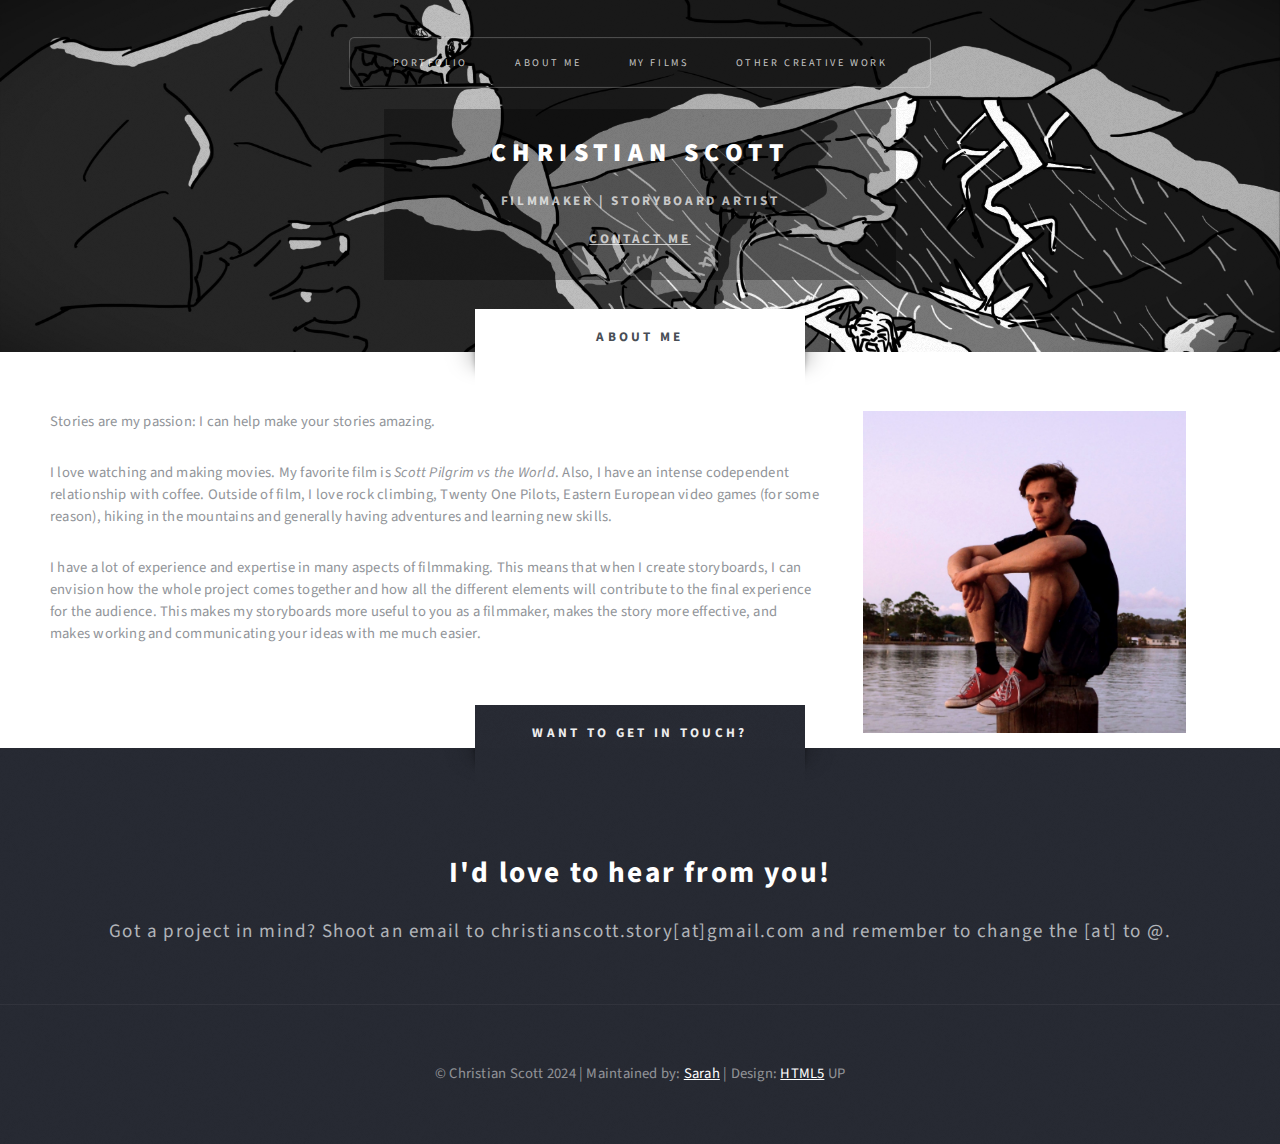
==== commit 238f7235: "Changed Readme, Updated Email and Fixed Typos" ====
--- a/about-me.html
+++ b/about-me.html
@@ -24,7 +24,7 @@
                 <div class="box minibgbox">
                     <h1>Christian Scott</h1>
                     <p>Filmmaker | Storyboard Artist</p>
-                    <p><a href="mailto:ChristianScott314@gmail.com">Contact me</a></p>
+                    <p><a href="mailto:christianscott.story@gmail.com">Contact me</a></p>
                 </div>
             </div>
 
@@ -49,23 +49,18 @@
                 <div id="content">
 
                     <article class="box post">
-                        <img src="/images/me.jpg" style="max-height: 22em;" id="float-left" />
+                        <img src="images/me.jpg" style="max-height: 22em;" id="float-left" />
                         <p>Stories are my passion: I can help make your stories amazing.</p>
                         <p>
                             I love watching and making movies. My favorite film is <i>Scott Pilgrim vs the World</i>.
-                            Also, I have an
-                            intense codependent relationship with coffee. Outside of film, I love rock climbing,
-                            Twenty One Pilots,
-                            Eastern European video games (for some reason), hiking in the mountains and generally
-                            having
-                            adventures and learning new skills.
+                            Also, I have an intense codependent relationship with coffee. Outside of film, I love rock
+                            climbing, Twenty One Pilots, Eastern European video games (for some reason), hiking in the
+                            mountains and generally having adventures and learning new skills.
                         </p>
                         <p>
                             I have a lot of experience and expertise in many aspects of filmmaking. This means that
-                            when I create storyboards, I can envision how the whole project comes together and how
-                            all
-                            the different elements will contribute to the final experience for the audience. This
-                            makes
+                            when I create storyboards, I can envision how the whole project comes together and how all
+                            the different elements will contribute to the final experience for the audience. This makes
                             my storyboards more useful to you as a filmmaker, makes the story more effective, and
                             makes working and communicating your ideas with me much easier.
                         </p>
@@ -80,12 +75,13 @@
             <header class="style1">
                 <h2>I'd love to hear from you!</h2>
                 <p>
-                    Got a project in mind? Shoot an email to ChristianScott314[at]gmail.com and remember to change
+                    Got a project in mind? Shoot an email to christianscott.story[at]gmail.com and remember to change
                     the [at] to @.
                 </p>
             </header>
-            <p style="text-align: center;">&copy; Christian Scott 2024 | Design: <a href="http://html5up.net">HTML5
-                    UP</a></p>
+            <p style="text-align: center;">&copy; Christian Scott 2024 | Maintained by: <a
+                    href="https://github.com/Cryptoblade42">Sarah</a> | Design: <a href="http://html5up.net">HTML5</a>
+                UP</a></p>
         </section>
 
 
--- a/assets/css/main.css
+++ b/assets/css/main.css
@@ -3180,12 +3180,22 @@
 .mySlides3,
 .mySlides4,
 .mySlides5,
-.mySlides6 {
+.mySlides6,
+.mySlides7 {
 	display: none
 }
 
 img {
 	vertical-align: middle;
+}
+
+/* Slideshow container */
+.alt-slideshow-container {
+	max-height: 60vh;
+	position: relative;
+	margin: auto;
+	display: flex;
+	justify-content: center;
 }
 
 /* Slideshow container */
@@ -3200,33 +3210,29 @@
 .next {
 	cursor: pointer;
 	position: absolute;
-	top: 50%;
 	width: auto;
-	margin-top: -22px;
-	padding: 16px;
+	padding: 8px 14px 8px 14px;
 	color: black;
 	font-weight: bold;
 	font-size: 18px;
 	transition: 0.6s ease;
-	border-radius: 0 3px 3px 0;
+	border-radius: 3px 3px 3px 3px;
+	background-color: #bfc2c1;
 	user-select: none;
 }
 
 /* Position the "next button" to the right */
 .next {
-	right: 0;
-	border-radius: 3px 0 0 3px;
+	left: 52%;
 }
 
 .prev {
-	left: 0;
-	border-radius: 3px 0 0 3px;
+	right: 52%;
 }
 
 .prev:hover,
 .next:hover {
-	background-color: rgba(0, 0, 0, 0.8);
-	color: #9DD1F1;
+	color: #fff ;
 }
 
 /* Fading animation */
@@ -3247,5 +3253,7 @@
 
 iframe {
 	display: block;
-	margin: 0 auto;
+	margin: 1em auto;
+	width: 100%;
+	aspect-ratio: 16 / 9;
 }